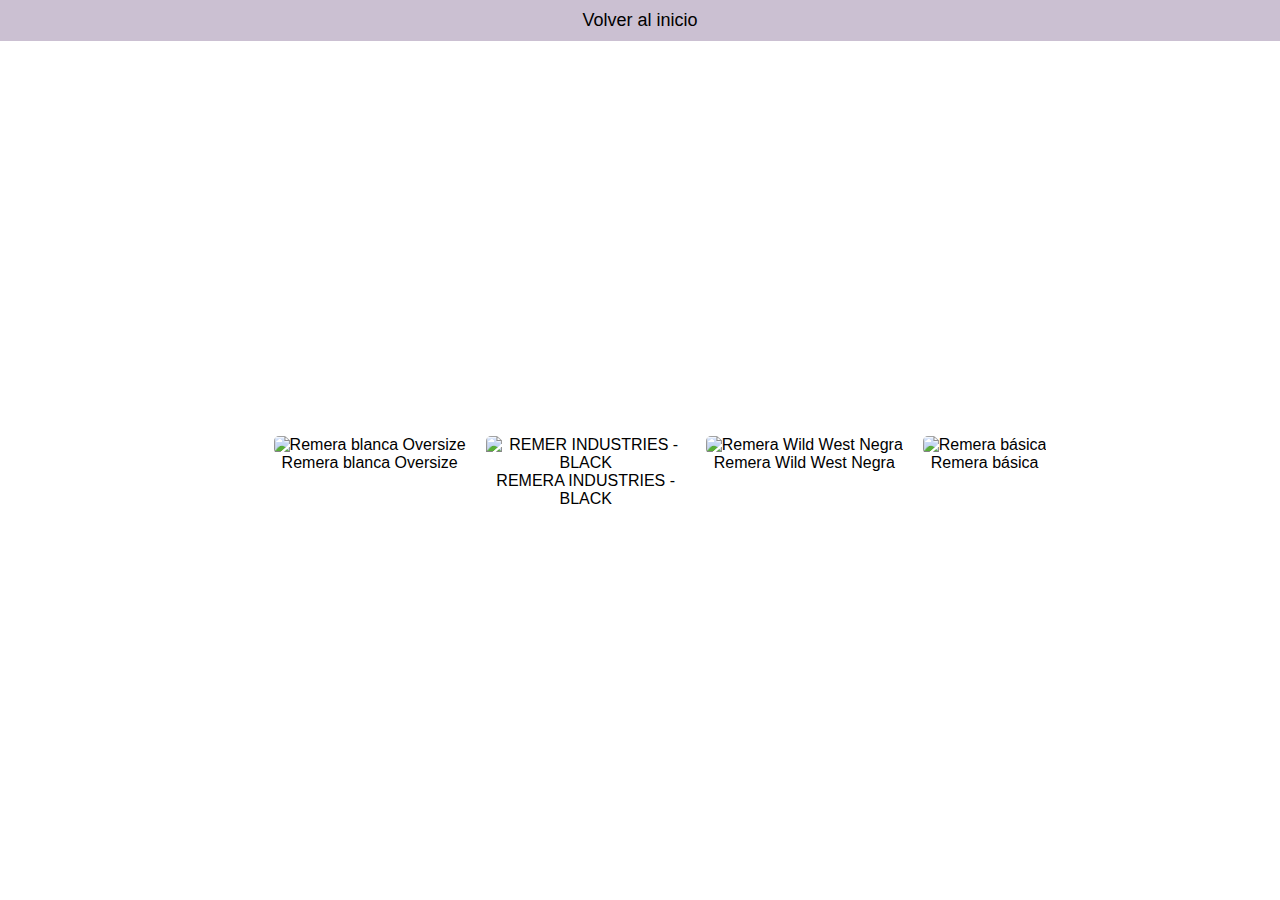
==== articulos.html @ 0865a1df "agregado de footer, hoja de estilo solo para index y prueba con algunas imagenes de remeras(despues " ====
<!DOCTYPE html>
<html lang="en">
<head>
    <meta charset="UTF-8">
    <meta name="viewport" content="width=device-width, initial-scale=1.0">
    <title>Articulos</title>
    <style>
        body {
            font-family: Arial, Helvetica, sans-serif;
            display: flex;
            flex-direction: column;
            justify-content: center;
            align-items: center;
            height: 100vh;
            background-image: url(https://i.pinimg.com/564x/75/2c/2f/752c2f81872dc2d0f81407f74840ba25.jpg);
            background-attachment: fixed;
            background-size: cover;
            margin: 0;
        }
        .volverInicio {
            list-style: none;
            display: flex;
            justify-content: center;
            width: 100%;
            background-color: #cbc0d2;
            padding: 10px 0;
            margin: 0;
            position: fixed;
            top: 0;
            left: 0;
        }
        .volverInicio a {
            text-decoration: none;
            font-size: 18px;
            color: black;
        }
        .remeras {
            display: flex;
            flex-wrap: wrap;
            justify-content:center;
            gap: 20px;
            margin-top: 60px;
        }
        .remeras li {
            list-style: none;
            text-align: center;
            max-width: 200px;
        }
        .remeras img {
            width: 100%;
            height: auto;
            border-radius: 5px;
            
        }
    </style>
</head>
<body>
    <div class="volverInicio">
        <a href="index.html">Volver al inicio</a>
    </div>

    <div>
        <ul class="remeras">
            <li>
                <img src="https://acdn.mitiendanube.com/stores/001/490/877/products/remera-11-cartel-tiza-atras-web-0ab303460add4d639617271935491528-1024-1024.webp" alt="Remera blanca Oversize">
                <br>
                Remera blanca Oversize
            </li>
            <li>
                <img src="https://acdn.mitiendanube.com/stores/001/490/877/products/remera-16-industries-negra-adelante-web-7bdc9baa7a1c68d93517271943402458-640-0.webp" alt="REMER INDUSTRIES - BLACK">
                <br>
                REMERA INDUSTRIES - BLACK
            </li>
            <li>
                <img src="https://acdn.mitiendanube.com/stores/001/490/877/products/remera-17-wild-west-negra-atras-web-4847572eb5b39182de17271944101420-640-0.webp" alt="Remera Wild West Negra">
                <br>
                Remera Wild West Negra
            </li>
            <li>
                <img src="https://acdn.mitiendanube.com/stores/001/490/877/products/remera-11-cartel-tiza-atras-web-0ab303460add4d639617271935491528-1024-1024.webp" alt="Remera básica">
                <br>
                Remera básica
            </li>
            
        </ul>
    </div>
    
</body>
</html>
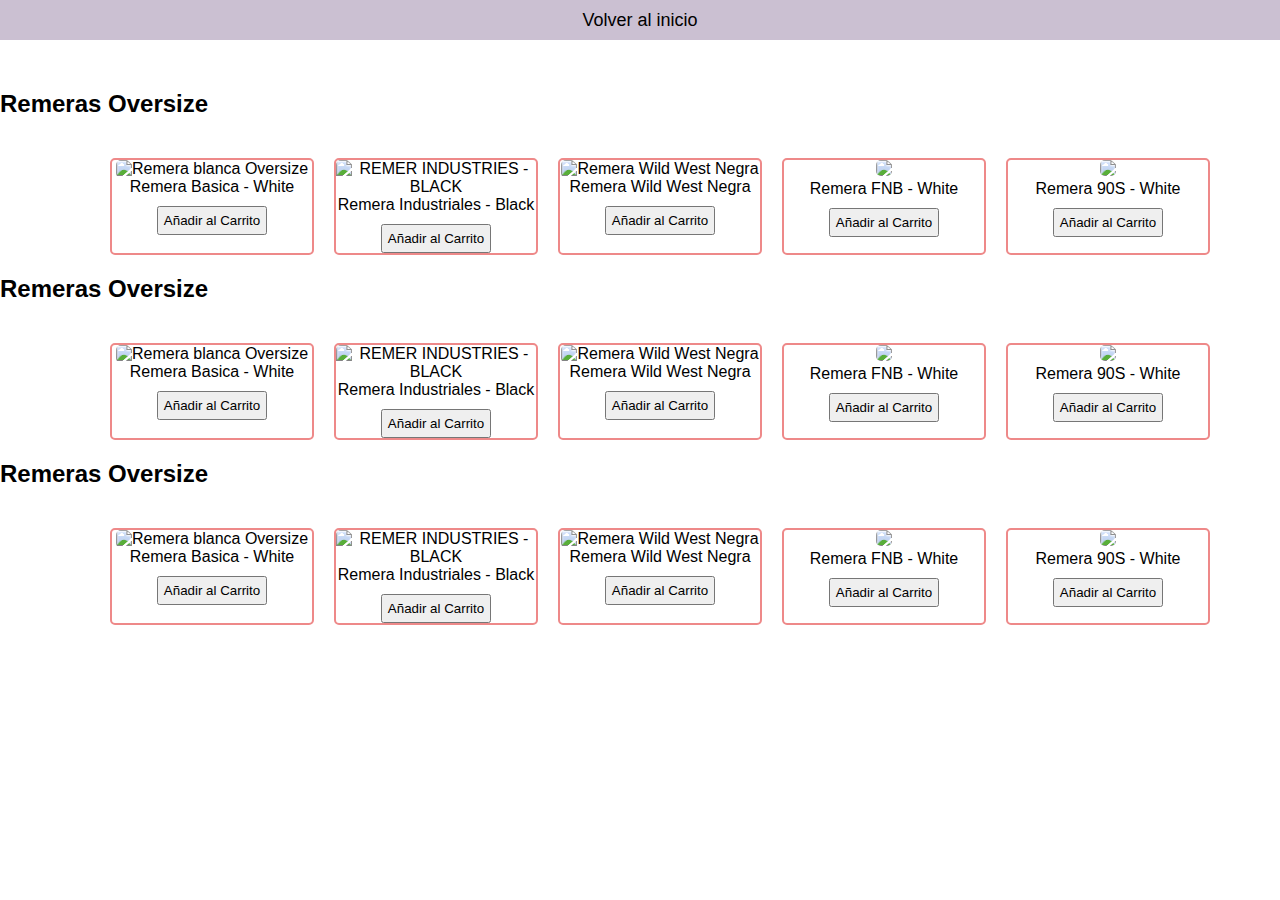
==== commit a0bbcb6d: "Agregado de header para que no se superpongan las remeras con la barra y agregado de remeras(para pr" ====
--- a/articulos.html
+++ b/articulos.html
@@ -1,21 +1,17 @@
 <!DOCTYPE html>
-<html lang="en">
+<html lang="es">
 <head>
     <meta charset="UTF-8">
     <meta name="viewport" content="width=device-width, initial-scale=1.0">
     <title>Articulos</title>
     <style>
-        body {
+body {
             font-family: Arial, Helvetica, sans-serif;
-            display: flex;
-            flex-direction: column;
-            justify-content: center;
-            align-items: center;
-            height: 100vh;
             background-image: url(https://i.pinimg.com/564x/75/2c/2f/752c2f81872dc2d0f81407f74840ba25.jpg);
             background-attachment: fixed;
             background-size: cover;
             margin: 0;
+            padding-top: 70px
         }
         .volverInicio {
             list-style: none;
@@ -24,10 +20,11 @@
             width: 100%;
             background-color: #cbc0d2;
             padding: 10px 0;
-            margin: 0;
             position: fixed;
             top: 0;
             left: 0;
+            height: 20px; 
+            z-index: 1000;
         }
         .volverInicio a {
             text-decoration: none;
@@ -39,51 +36,142 @@
             flex-wrap: wrap;
             justify-content:center;
             gap: 20px;
-            margin-top: 60px;
+            margin-top: 40px;
         }
         .remeras li {
             list-style: none;
             text-align: center;
             max-width: 200px;
+            border: 2px solid #ee8989;
+            border-radius: 5px;
         }
         .remeras img {
             width: 100%;
             height: auto;
             border-radius: 5px;
-            
+        }
+        button {
+            margin-top: 10px;
+            padding: 5px;
         }
     </style>
 </head>
 <body>
+    <header>
     <div class="volverInicio">
         <a href="index.html">Volver al inicio</a>
     </div>
-
+</header>
     <div>
+        <h2>Remeras Oversize</h2>
         <ul class="remeras">
             <li>
+                
                 <img src="https://acdn.mitiendanube.com/stores/001/490/877/products/remera-11-cartel-tiza-atras-web-0ab303460add4d639617271935491528-1024-1024.webp" alt="Remera blanca Oversize">
                 <br>
-                Remera blanca Oversize
+                Remera Basica - White 
+                <button>Añadir al Carrito</button>
             </li>
             <li>
                 <img src="https://acdn.mitiendanube.com/stores/001/490/877/products/remera-16-industries-negra-adelante-web-7bdc9baa7a1c68d93517271943402458-640-0.webp" alt="REMER INDUSTRIES - BLACK">
                 <br>
-                REMERA INDUSTRIES - BLACK
+                Remera Industriales - Black
+                <button>Añadir al Carrito</button>
             </li>
             <li>
                 <img src="https://acdn.mitiendanube.com/stores/001/490/877/products/remera-17-wild-west-negra-atras-web-4847572eb5b39182de17271944101420-640-0.webp" alt="Remera Wild West Negra">
                 <br>
                 Remera Wild West Negra
+                
+                <button>Añadir al Carrito</button>
             </li>
             <li>
-                <img src="https://acdn.mitiendanube.com/stores/001/490/877/products/remera-11-cartel-tiza-atras-web-0ab303460add4d639617271935491528-1024-1024.webp" alt="Remera básica">
+                <img src="https://acdn.mitiendanube.com/stores/001/490/877/products/remera-8-fnb-tiza-atras-web-162b1051b07119adcf17271934094149-640-0.webp">
                 <br>
-                Remera básica
+                Remera FNB - White
+                <button>Añadir al Carrito</button>
             </li>
-            
+            <li>
+                <img src="https://acdn.mitiendanube.com/stores/001/490/877/products/remera-7-90s-tiza-atras-web-80b51f322efa1aa1f417271933543245-640-0.webp">
+                <br>
+                Remera 90S - White
+                <button>Añadir al Carrito</button>
+            </li>
         </ul>
     </div>
-    
+    <div>
+        <h2>Remeras Oversize</h2>
+        <ul class="remeras">
+            <li>
+                
+                <img src="https://acdn.mitiendanube.com/stores/001/490/877/products/remera-11-cartel-tiza-atras-web-0ab303460add4d639617271935491528-1024-1024.webp" alt="Remera blanca Oversize">
+                <br>
+                Remera Basica - White 
+                <button>Añadir al Carrito</button>
+            </li>
+            <li>
+                <img src="https://acdn.mitiendanube.com/stores/001/490/877/products/remera-16-industries-negra-adelante-web-7bdc9baa7a1c68d93517271943402458-640-0.webp" alt="REMER INDUSTRIES - BLACK">
+                <br>
+                Remera Industriales - Black
+                <button>Añadir al Carrito</button>
+            </li>
+            <li>
+                <img src="https://acdn.mitiendanube.com/stores/001/490/877/products/remera-17-wild-west-negra-atras-web-4847572eb5b39182de17271944101420-640-0.webp" alt="Remera Wild West Negra">
+                <br>
+                Remera Wild West Negra
+                
+                <button>Añadir al Carrito</button>
+            </li>
+            <li>
+                <img src="https://acdn.mitiendanube.com/stores/001/490/877/products/remera-8-fnb-tiza-atras-web-162b1051b07119adcf17271934094149-640-0.webp">
+                <br>
+                Remera FNB - White
+                <button>Añadir al Carrito</button>
+            </li>
+            <li>
+                <img src="https://acdn.mitiendanube.com/stores/001/490/877/products/remera-7-90s-tiza-atras-web-80b51f322efa1aa1f417271933543245-640-0.webp">
+                <br>
+                Remera 90S - White
+                <button>Añadir al Carrito</button>
+            </li>
+        </ul>
+    </div>
+    <div>
+        <h2>Remeras Oversize</h2>
+        <ul class="remeras">
+            <li>
+                
+                <img src="https://acdn.mitiendanube.com/stores/001/490/877/products/remera-11-cartel-tiza-atras-web-0ab303460add4d639617271935491528-1024-1024.webp" alt="Remera blanca Oversize">
+                <br>
+                Remera Basica - White 
+                <button>Añadir al Carrito</button>
+            </li>
+            <li>
+                <img src="https://acdn.mitiendanube.com/stores/001/490/877/products/remera-16-industries-negra-adelante-web-7bdc9baa7a1c68d93517271943402458-640-0.webp" alt="REMER INDUSTRIES - BLACK">
+                <br>
+                Remera Industriales - Black
+                <button>Añadir al Carrito</button>
+            </li>
+            <li>
+                <img src="https://acdn.mitiendanube.com/stores/001/490/877/products/remera-17-wild-west-negra-atras-web-4847572eb5b39182de17271944101420-640-0.webp" alt="Remera Wild West Negra">
+                <br>
+                Remera Wild West Negra
+                
+                <button>Añadir al Carrito</button>
+            </li>
+            <li>
+                <img src="https://acdn.mitiendanube.com/stores/001/490/877/products/remera-8-fnb-tiza-atras-web-162b1051b07119adcf17271934094149-640-0.webp">
+                <br>
+                Remera FNB - White
+                <button>Añadir al Carrito</button>
+            </li>
+            <li>
+                <img src="https://acdn.mitiendanube.com/stores/001/490/877/products/remera-7-90s-tiza-atras-web-80b51f322efa1aa1f417271933543245-640-0.webp">
+                <br>
+                Remera 90S - White
+                <button>Añadir al Carrito</button>
+            </li>
+        </ul>
+    </div>
 </body>
 </html>
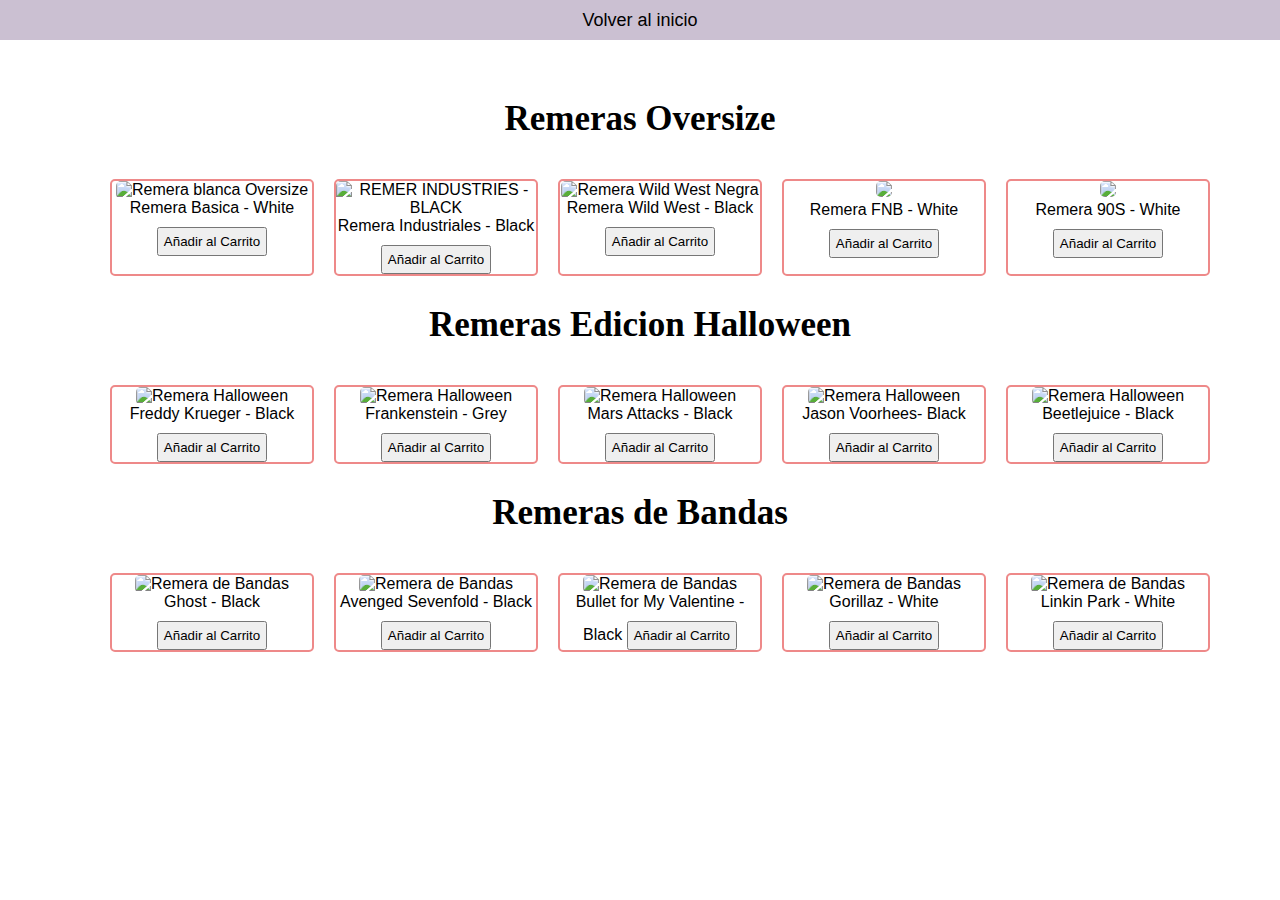
==== commit 02dcfdf8: "Agregado de nuevas remeras y nombres, centrado de h2 y cambio de font-family" ====
--- a/articulos.html
+++ b/articulos.html
@@ -54,6 +54,11 @@
             margin-top: 10px;
             padding: 5px;
         }
+        h2 {
+            text-align: center;
+            font-family: fantasy;
+            font-size: 35px;
+        }
     </style>
 </head>
 <body>
@@ -81,7 +86,7 @@
             <li>
                 <img src="https://acdn.mitiendanube.com/stores/001/490/877/products/remera-17-wild-west-negra-atras-web-4847572eb5b39182de17271944101420-640-0.webp" alt="Remera Wild West Negra">
                 <br>
-                Remera Wild West Negra
+                Remera Wild West - Black
                 
                 <button>Añadir al Carrito</button>
             </li>
@@ -100,75 +105,76 @@
         </ul>
     </div>
     <div>
-        <h2>Remeras Oversize</h2>
+        <h2>Remeras Edicion Halloween</h2>
         <ul class="remeras">
             <li>
                 
-                <img src="https://acdn.mitiendanube.com/stores/001/490/877/products/remera-11-cartel-tiza-atras-web-0ab303460add4d639617271935491528-1024-1024.webp" alt="Remera blanca Oversize">
+                <img src="https://acdn.mitiendanube.com/stores/153/100/products/freddy-krueger-16c519d65b6c76735717084563928924-640-0.webp" alt="Remera Halloween">
                 <br>
-                Remera Basica - White 
+                Freddy Krueger - Black 
                 <button>Añadir al Carrito</button>
             </li>
             <li>
-                <img src="https://acdn.mitiendanube.com/stores/001/490/877/products/remera-16-industries-negra-adelante-web-7bdc9baa7a1c68d93517271943402458-640-0.webp" alt="REMER INDUSTRIES - BLACK">
+                <img src="https://acdn.mitiendanube.com/stores/153/100/products/frankenstein-1-919518d683a8c3ed1f17084564015538-640-0.webp" alt="Remera Halloween">
                 <br>
-                Remera Industriales - Black
+                Frankenstein - Grey
                 <button>Añadir al Carrito</button>
             </li>
             <li>
-                <img src="https://acdn.mitiendanube.com/stores/001/490/877/products/remera-17-wild-west-negra-atras-web-4847572eb5b39182de17271944101420-640-0.webp" alt="Remera Wild West Negra">
+                <img src="https://acdn.mitiendanube.com/stores/153/100/products/mars-attack-3-9babc617d6697a77fd17102496566036-640-0.webp" alt="Remera Halloween">
                 <br>
-                Remera Wild West Negra
+                Mars Attacks - Black
                 
                 <button>Añadir al Carrito</button>
             </li>
             <li>
-                <img src="https://acdn.mitiendanube.com/stores/001/490/877/products/remera-8-fnb-tiza-atras-web-162b1051b07119adcf17271934094149-640-0.webp">
+                <img src="https://acdn.mitiendanube.com/stores/153/100/products/viernes-11-5bfded33b3fdbe0f7517102691614122-640-0.webp " alt="Remera Halloween">
                 <br>
-                Remera FNB - White
+                
+                Jason Voorhees- Black
                 <button>Añadir al Carrito</button>
             </li>
             <li>
-                <img src="https://acdn.mitiendanube.com/stores/001/490/877/products/remera-7-90s-tiza-atras-web-80b51f322efa1aa1f417271933543245-640-0.webp">
+                <img src="https://acdn.mitiendanube.com/stores/153/100/products/beetlejuice-1-f8ef182890602eb03117080295387639-1024-1024.webp" alt="Remera Halloween">
                 <br>
-                Remera 90S - White
+                Beetlejuice - Black
                 <button>Añadir al Carrito</button>
             </li>
         </ul>
     </div>
     <div>
-        <h2>Remeras Oversize</h2>
+        <h2>Remeras de Bandas</h2>
         <ul class="remeras">
             <li>
                 
-                <img src="https://acdn.mitiendanube.com/stores/001/490/877/products/remera-11-cartel-tiza-atras-web-0ab303460add4d639617271935491528-1024-1024.webp" alt="Remera blanca Oversize">
+                <img src="https://acdn.mitiendanube.com/stores/153/100/products/ghost-2-f658bf3c591afb4a8317133869849057-640-0.webp" alt="Remera de Bandas">
                 <br>
-                Remera Basica - White 
+                Ghost - Black 
                 <button>Añadir al Carrito</button>
             </li>
             <li>
-                <img src="https://acdn.mitiendanube.com/stores/001/490/877/products/remera-16-industries-negra-adelante-web-7bdc9baa7a1c68d93517271943402458-640-0.webp" alt="REMER INDUSTRIES - BLACK">
+                <img src="https://acdn.mitiendanube.com/stores/153/100/products/avenged-sevenfold-14-4f12f1b2cda6a9ed3f17111320758733-640-0.webp" alt="Remera de Bandas">
                 <br>
-                Remera Industriales - Black
+                Avenged Sevenfold - Black
                 <button>Añadir al Carrito</button>
             </li>
             <li>
-                <img src="https://acdn.mitiendanube.com/stores/001/490/877/products/remera-17-wild-west-negra-atras-web-4847572eb5b39182de17271944101420-640-0.webp" alt="Remera Wild West Negra">
+                <img src="https://acdn.mitiendanube.com/stores/153/100/products/bullet-for-my-valentine-3-ec9879ac1ab2f5207c17111365738005-1024-1024.webp" alt="Remera de Bandas">
                 <br>
-                Remera Wild West Negra
+                Bullet for My Valentine - Black
                 
                 <button>Añadir al Carrito</button>
             </li>
             <li>
-                <img src="https://acdn.mitiendanube.com/stores/001/490/877/products/remera-8-fnb-tiza-atras-web-162b1051b07119adcf17271934094149-640-0.webp">
+                <img src="https://acdn.mitiendanube.com/stores/153/100/products/gorillaz-111-fe9816e15fd42035c616468734508618-640-0.webp" alt="Remera de Bandas">
                 <br>
-                Remera FNB - White
+                Gorillaz - White
                 <button>Añadir al Carrito</button>
             </li>
             <li>
-                <img src="https://acdn.mitiendanube.com/stores/001/490/877/products/remera-7-90s-tiza-atras-web-80b51f322efa1aa1f417271933543245-640-0.webp">
+                <img src="https://acdn.mitiendanube.com/stores/153/100/products/linkin-park-6-383c882de410d6537317134450168128-640-0.webp" alt="Remera de Bandas">
                 <br>
-                Remera 90S - White
+                Linkin Park - White
                 <button>Añadir al Carrito</button>
             </li>
         </ul>
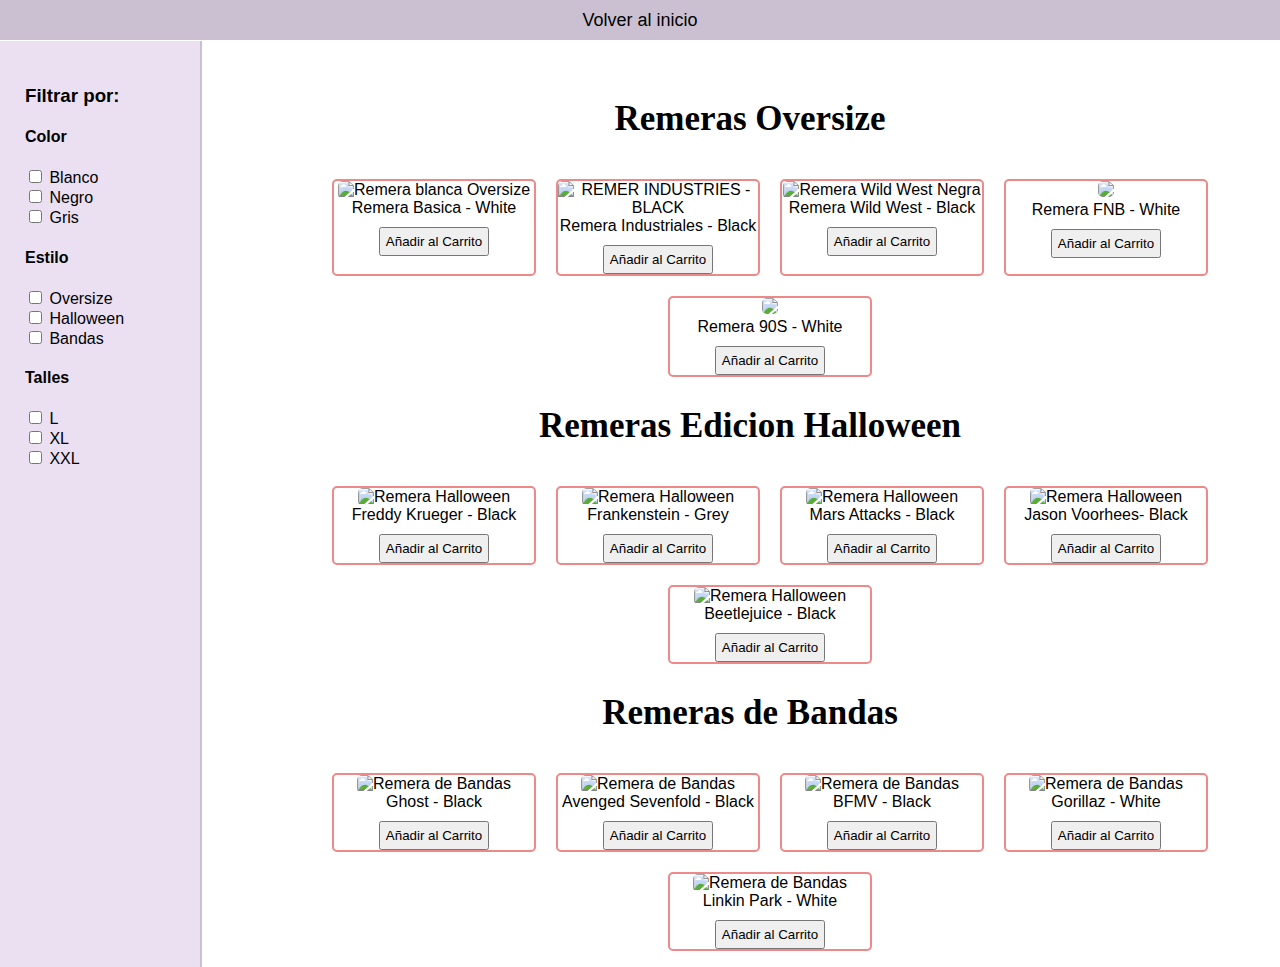
==== commit 2fce04f1: "agregado de panel lateral en artículos (solo es para decorar) y algunas mejoras en las imagenes" ====
--- a/articulos.html
+++ b/articulos.html
@@ -11,7 +11,8 @@
             background-attachment: fixed;
             background-size: cover;
             margin: 0;
-            padding-top: 70px
+            padding-top: 70px;
+            margin-left: 220px;
         }
         .volverInicio {
             list-style: none;
@@ -59,6 +60,22 @@
             font-family: fantasy;
             font-size: 35px;
         }
+        .filtro {
+            position: fixed;
+            left: 0;
+            top: 41px;
+            width: 150px;
+            background-color: #ebe0f2;
+            padding: 25px;
+            border-right: 2px solid #cbc0d2;
+            height: 100%;
+        }
+
+        .filtro h3, .filtro h4 {
+            font-family: Arial, sans-serif;
+        }
+
+
     </style>
 </head>
 <body>
@@ -161,7 +178,7 @@
             <li>
                 <img src="https://acdn.mitiendanube.com/stores/153/100/products/bullet-for-my-valentine-3-ec9879ac1ab2f5207c17111365738005-1024-1024.webp" alt="Remera de Bandas">
                 <br>
-                Bullet for My Valentine - Black
+                BFMV - Black
                 
                 <button>Añadir al Carrito</button>
             </li>
@@ -178,6 +195,29 @@
                 <button>Añadir al Carrito</button>
             </li>
         </ul>
+    </div>
+    <div class="filtro">
+        <h3>Filtrar por:</h3>
+        <div>
+            <h4>Color</h4>
+            <label for="Color"><input type="checkbox"> Blanco</label><br>
+            <label for="Color"><input type="checkbox"> Negro</label><br>
+            <label for="Color"><input type="checkbox"> Gris</label><br>
+        </div>
+        <div>
+            <h4>Estilo</h4>
+            <label for="Estilo"><input type="checkbox"> Oversize</label><br>
+            <label for="Estilo"><input type="checkbox"> Halloween</label><br>
+            <label for="Estilo"><input type="checkbox"> Bandas</label><br>
+        </div>
+        <div>
+            <h4>Talles</h4>
+            <label for="Talles"><input type="checkbox"> L</label>
+            <br>
+            <label for="Talles"><input type="checkbox" > XL</label>
+            <br>
+            <label for="Talles"><input type="checkbox" > XXL</label>
+        </div>
     </div>
 </body>
 </html>
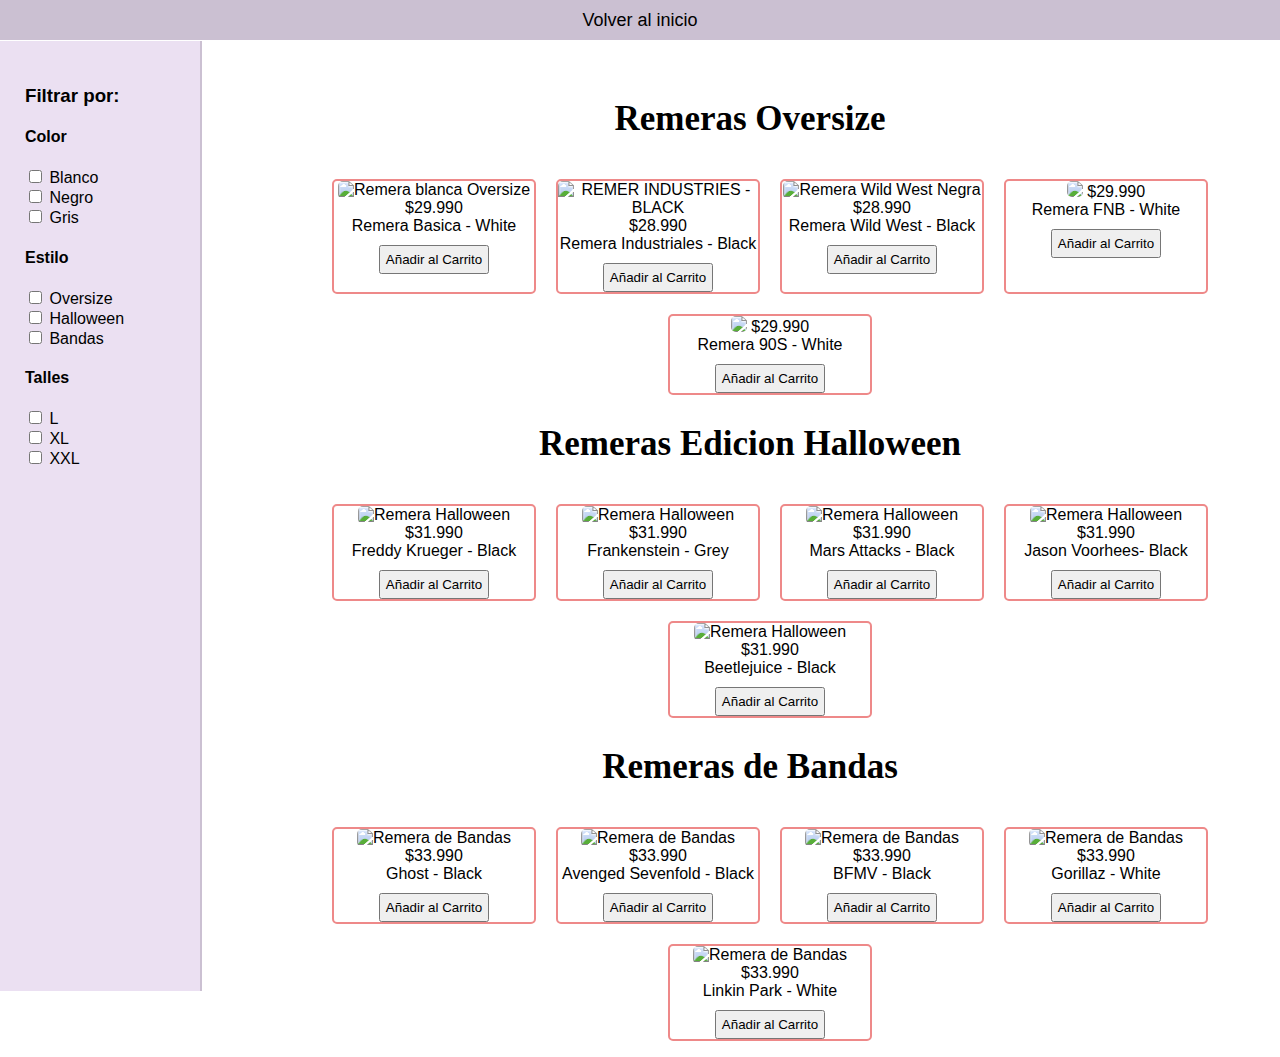
==== commit 5b31522f: "agregado de precios" ====
--- a/articulos.html
+++ b/articulos.html
@@ -90,18 +90,22 @@
             <li>
                 
                 <img src="https://acdn.mitiendanube.com/stores/001/490/877/products/remera-11-cartel-tiza-atras-web-0ab303460add4d639617271935491528-1024-1024.webp" alt="Remera blanca Oversize">
+                $29.990
                 <br>
                 Remera Basica - White 
+                
                 <button>Añadir al Carrito</button>
             </li>
             <li>
                 <img src="https://acdn.mitiendanube.com/stores/001/490/877/products/remera-16-industries-negra-adelante-web-7bdc9baa7a1c68d93517271943402458-640-0.webp" alt="REMER INDUSTRIES - BLACK">
+                $28.990
                 <br>
                 Remera Industriales - Black
                 <button>Añadir al Carrito</button>
             </li>
             <li>
                 <img src="https://acdn.mitiendanube.com/stores/001/490/877/products/remera-17-wild-west-negra-atras-web-4847572eb5b39182de17271944101420-640-0.webp" alt="Remera Wild West Negra">
+                $28.990
                 <br>
                 Remera Wild West - Black
                 
@@ -109,12 +113,14 @@
             </li>
             <li>
                 <img src="https://acdn.mitiendanube.com/stores/001/490/877/products/remera-8-fnb-tiza-atras-web-162b1051b07119adcf17271934094149-640-0.webp">
+                $29.990
                 <br>
                 Remera FNB - White
                 <button>Añadir al Carrito</button>
             </li>
             <li>
                 <img src="https://acdn.mitiendanube.com/stores/001/490/877/products/remera-7-90s-tiza-atras-web-80b51f322efa1aa1f417271933543245-640-0.webp">
+                $29.990
                 <br>
                 Remera 90S - White
                 <button>Añadir al Carrito</button>
@@ -127,18 +133,21 @@
             <li>
                 
                 <img src="https://acdn.mitiendanube.com/stores/153/100/products/freddy-krueger-16c519d65b6c76735717084563928924-640-0.webp" alt="Remera Halloween">
+                $31.990
                 <br>
                 Freddy Krueger - Black 
                 <button>Añadir al Carrito</button>
             </li>
             <li>
                 <img src="https://acdn.mitiendanube.com/stores/153/100/products/frankenstein-1-919518d683a8c3ed1f17084564015538-640-0.webp" alt="Remera Halloween">
+                $31.990
                 <br>
                 Frankenstein - Grey
                 <button>Añadir al Carrito</button>
             </li>
             <li>
                 <img src="https://acdn.mitiendanube.com/stores/153/100/products/mars-attack-3-9babc617d6697a77fd17102496566036-640-0.webp" alt="Remera Halloween">
+                $31.990
                 <br>
                 Mars Attacks - Black
                 
@@ -146,13 +155,14 @@
             </li>
             <li>
                 <img src="https://acdn.mitiendanube.com/stores/153/100/products/viernes-11-5bfded33b3fdbe0f7517102691614122-640-0.webp " alt="Remera Halloween">
-                <br>
-                
+                $31.990
+                <br>
                 Jason Voorhees- Black
                 <button>Añadir al Carrito</button>
             </li>
             <li>
                 <img src="https://acdn.mitiendanube.com/stores/153/100/products/beetlejuice-1-f8ef182890602eb03117080295387639-1024-1024.webp" alt="Remera Halloween">
+                $31.990
                 <br>
                 Beetlejuice - Black
                 <button>Añadir al Carrito</button>
@@ -165,18 +175,21 @@
             <li>
                 
                 <img src="https://acdn.mitiendanube.com/stores/153/100/products/ghost-2-f658bf3c591afb4a8317133869849057-640-0.webp" alt="Remera de Bandas">
+                $33.990
                 <br>
                 Ghost - Black 
                 <button>Añadir al Carrito</button>
             </li>
             <li>
                 <img src="https://acdn.mitiendanube.com/stores/153/100/products/avenged-sevenfold-14-4f12f1b2cda6a9ed3f17111320758733-640-0.webp" alt="Remera de Bandas">
+                $33.990
                 <br>
                 Avenged Sevenfold - Black
                 <button>Añadir al Carrito</button>
             </li>
             <li>
                 <img src="https://acdn.mitiendanube.com/stores/153/100/products/bullet-for-my-valentine-3-ec9879ac1ab2f5207c17111365738005-1024-1024.webp" alt="Remera de Bandas">
+                $33.990
                 <br>
                 BFMV - Black
                 
@@ -184,12 +197,14 @@
             </li>
             <li>
                 <img src="https://acdn.mitiendanube.com/stores/153/100/products/gorillaz-111-fe9816e15fd42035c616468734508618-640-0.webp" alt="Remera de Bandas">
+                $33.990
                 <br>
                 Gorillaz - White
                 <button>Añadir al Carrito</button>
             </li>
             <li>
                 <img src="https://acdn.mitiendanube.com/stores/153/100/products/linkin-park-6-383c882de410d6537317134450168128-640-0.webp" alt="Remera de Bandas">
+                $33.990
                 <br>
                 Linkin Park - White
                 <button>Añadir al Carrito</button>
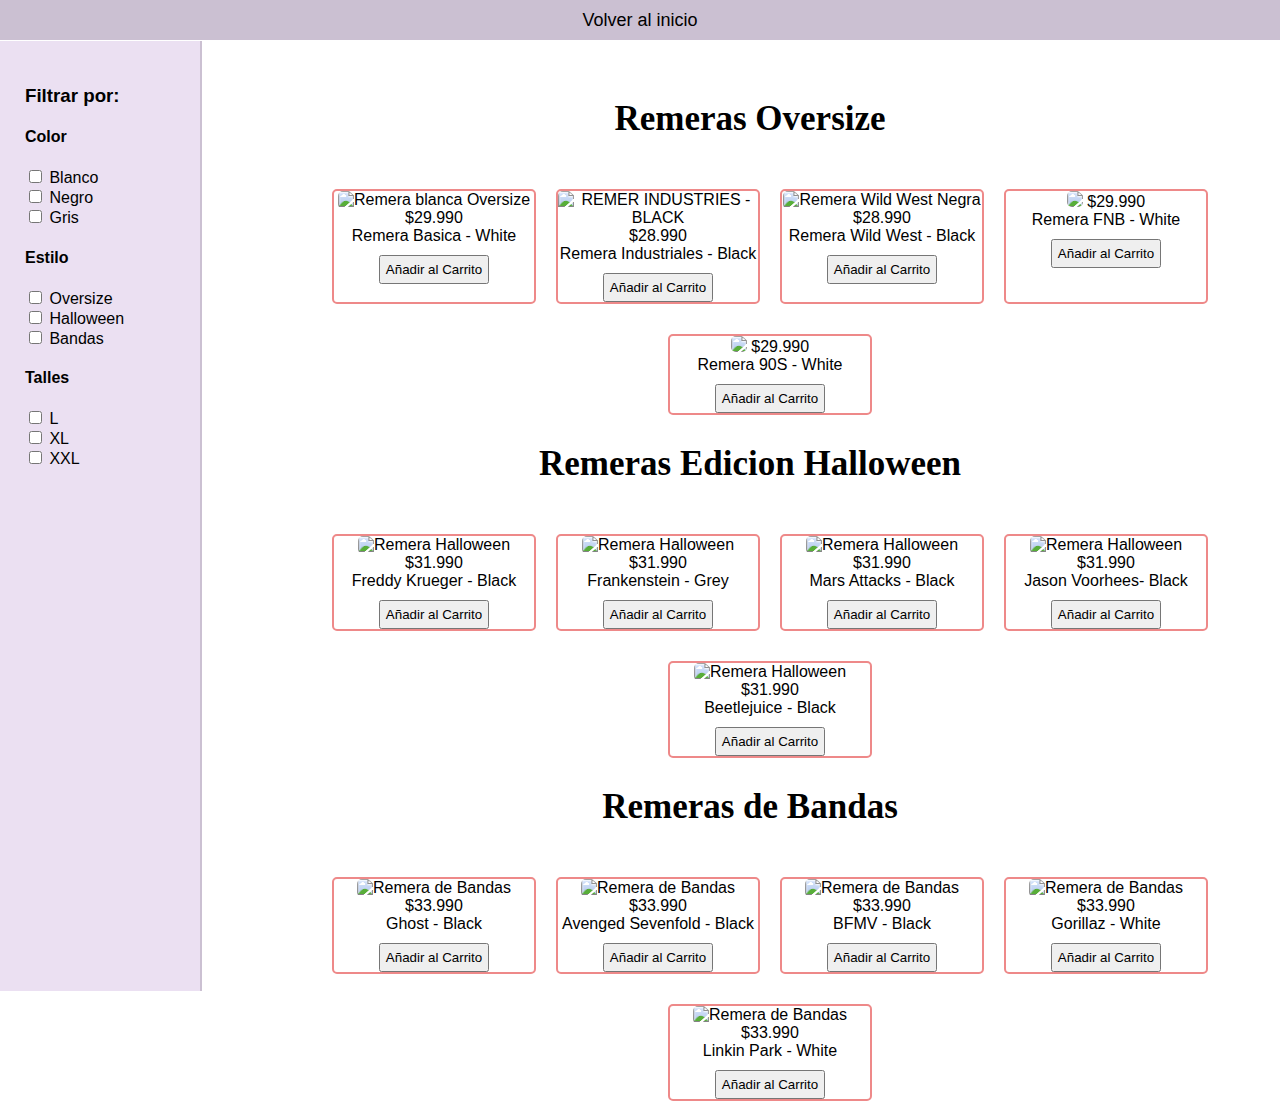
==== commit 64e97f06: "correcion de errores en el mensaje, creado de elemento mensajeP y se arreglo que el mensaje de mostr" ====
--- a/articulos.html
+++ b/articulos.html
@@ -45,6 +45,7 @@
             max-width: 200px;
             border: 2px solid #ee8989;
             border-radius: 5px;
+            margin-top: 10px;
         }
         .remeras img {
             width: 100%;
@@ -234,5 +235,6 @@
             <label for="Talles"><input type="checkbox" > XXL</label>
         </div>
     </div>
+    
 </body>
 </html>
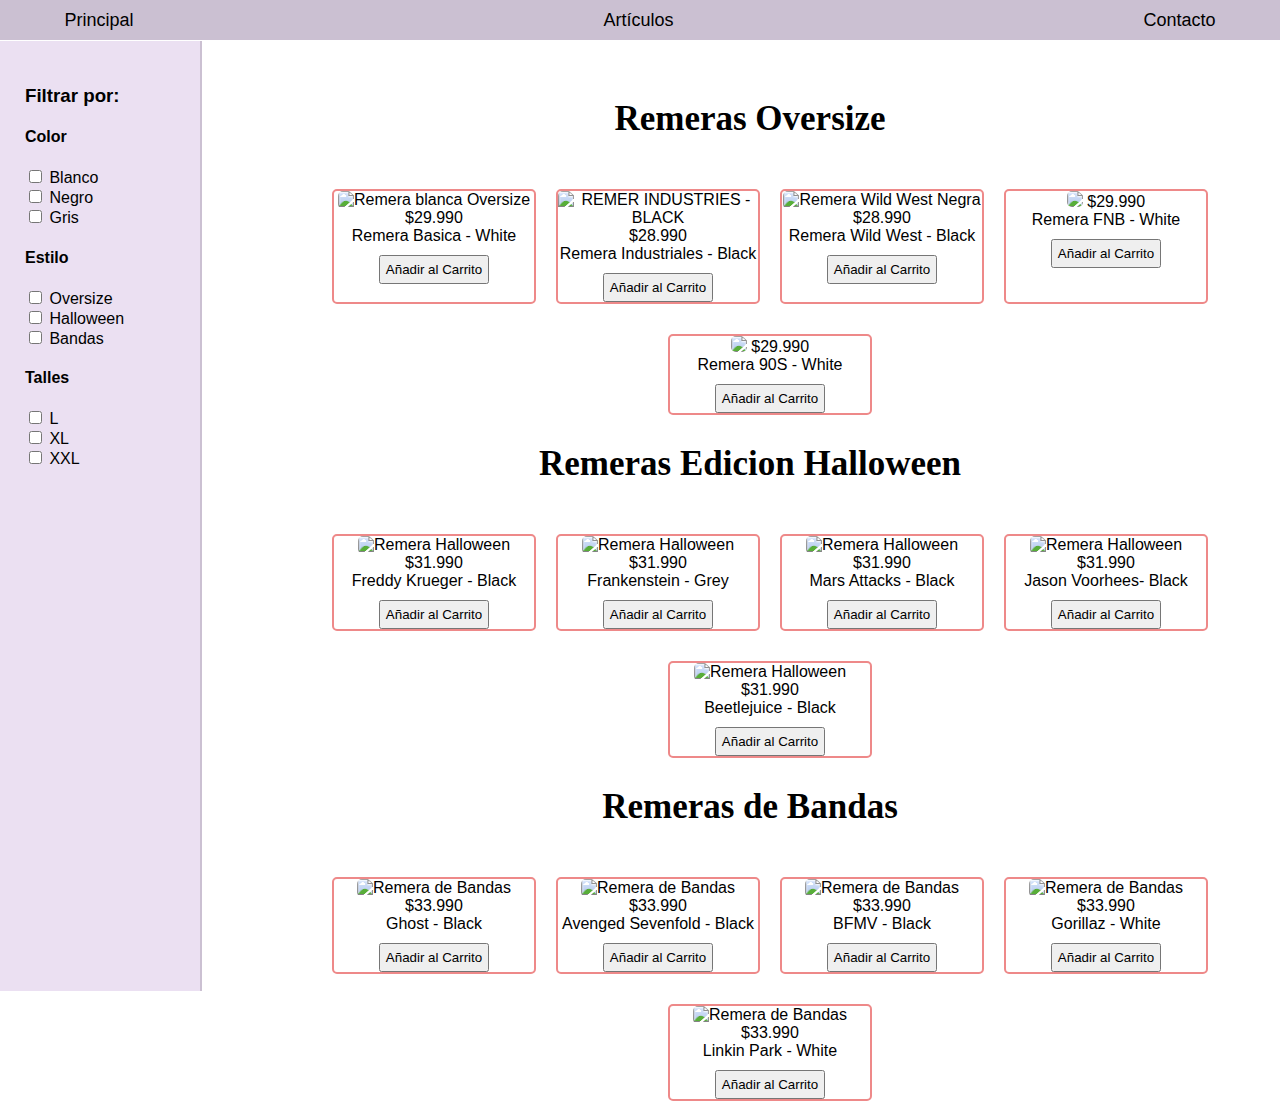
==== commit 3bd8fd7a: "agregado de los enlaces a todas las paginas" ====
--- a/articulos.html
+++ b/articulos.html
@@ -26,11 +26,13 @@
             left: 0;
             height: 20px; 
             z-index: 1000;
+            gap: 50vh; 
         }
         .volverInicio a {
             text-decoration: none;
             font-size: 18px;
             color: black;
+            margin: 0 10px;
         }
         .remeras {
             display: flex;
@@ -81,10 +83,12 @@
 </head>
 <body>
     <header>
-    <div class="volverInicio">
-        <a href="index.html">Volver al inicio</a>
-    </div>
-</header>
+        <nav class="volverInicio">
+            <a href="index.html">Principal</a>
+            <a href="articulos.html">Artículos</a>
+            <a href="contactos.html">Contacto</a>
+        </nav>
+    </header>
     <div>
         <h2>Remeras Oversize</h2>
         <ul class="remeras">
